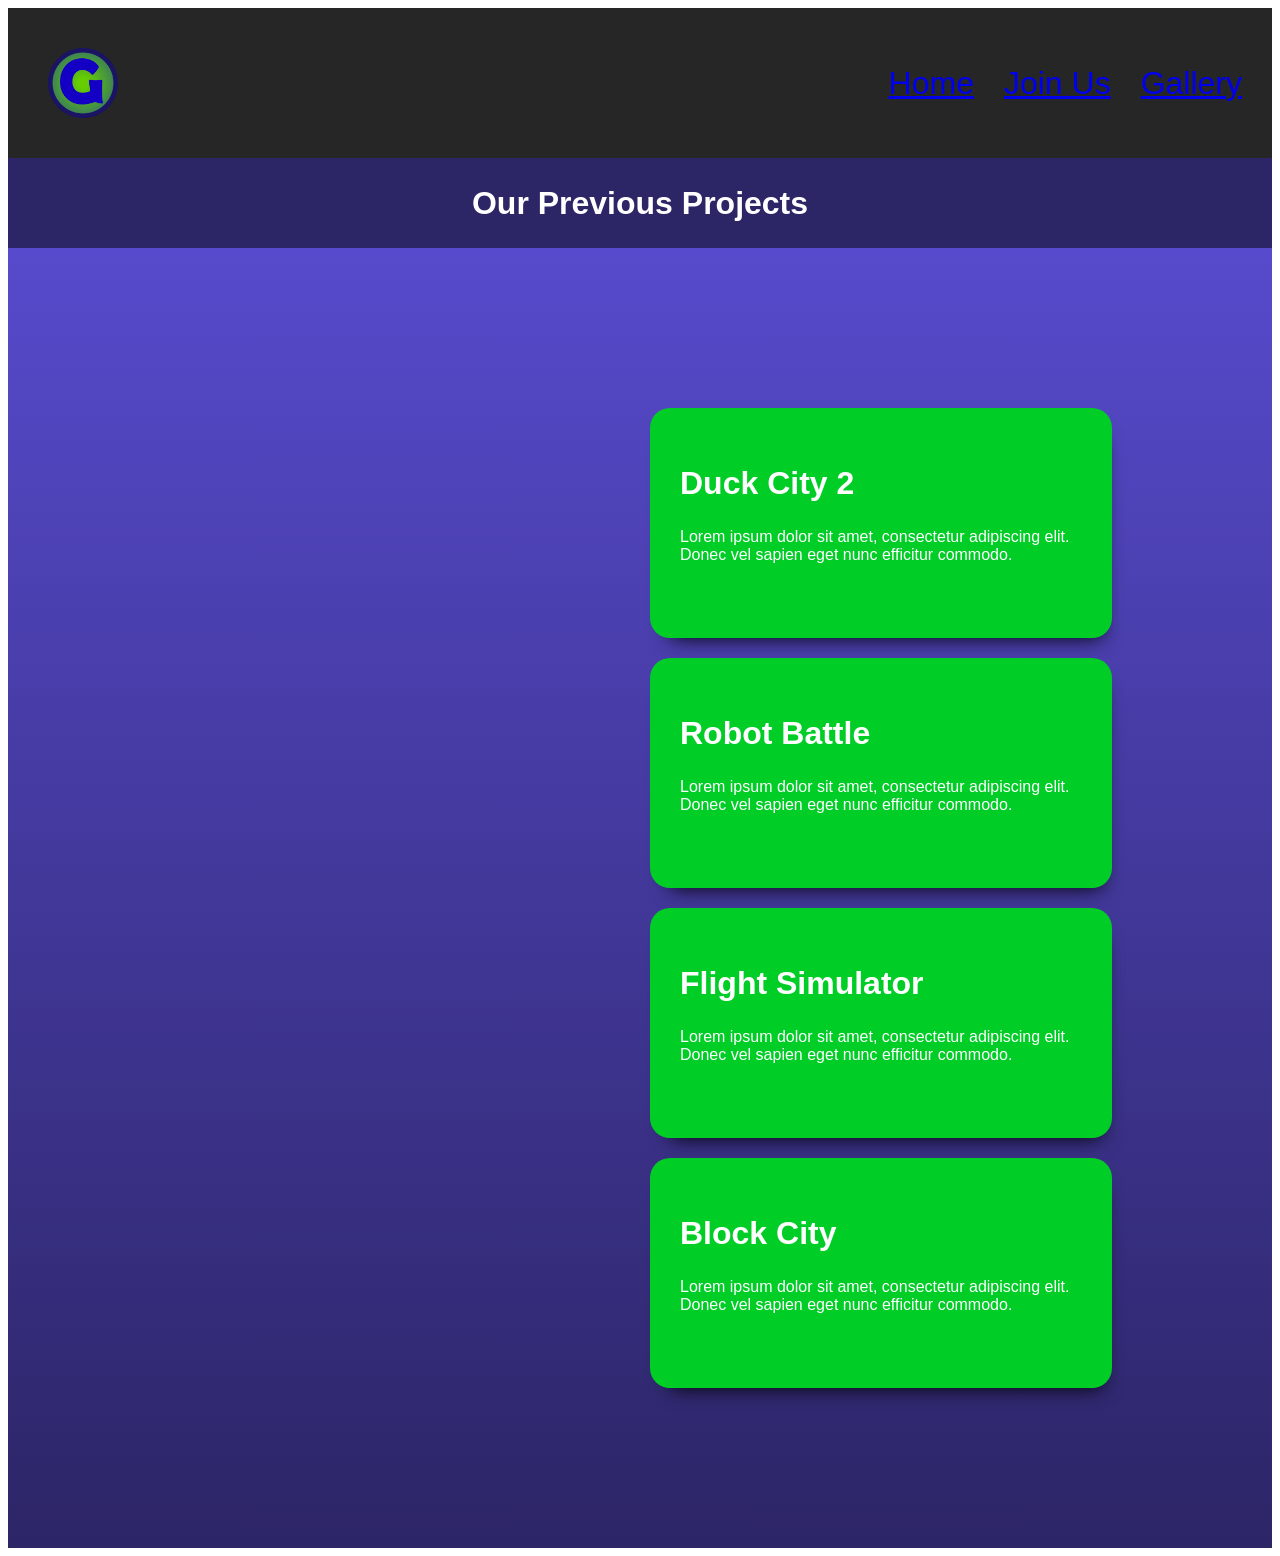
==== gallery.html @ d8a811fd "initialize repository" ====
<!doctype html>
<html lang="en">
<head>
    <meta charset="UTF-8">
    <meta name="viewport"
          content="width=device-width, user-scalable=no, initial-scale=1.0, maximum-scale=1.0, minimum-scale=1.0">
    <meta http-equiv="X-UA-Compatible" content="ie=edge">
    <title>Gallery</title>
    <link rel="stylesheet" href="style.css">
</head>

<body>
    <header>
        <section>
                <div class="logo"></div>
                    <nav>
                        <a href="index.html">Home</a>
                        <a href="join_page.html">Join Us</a>
                        <a href="gallery.html">Gallery</a>
                    </nav>
        </section>
    </header>

    <div class="why-choose-us">
        <h2>Our Previous Projects</h2>
    </div>
        <main>
            <div class="gallery-grid-container">
                <div class="box1 game1"></div> 
                <div class="box1 text">
                    <h2>Duck City 2</h2>
                    <p>Lorem ipsum dolor sit amet, consectetur adipiscing elit. Donec vel sapien eget nunc efficitur commodo.</p>
                </div> 
                <div class="box1 game2"></div> 
                <div class="box1 text">
                    <h2>Robot Battle</h2>
                    <p>Lorem ipsum dolor sit amet, consectetur adipiscing elit. Donec vel sapien eget nunc efficitur commodo.</p>
                </div> 
                <div class="box1 game3"></div> 
                <div class="box1 text">
                    <h2>Flight Simulator</h2>
                    <p>Lorem ipsum dolor sit amet, consectetur adipiscing elit. Donec vel sapien eget nunc efficitur commodo.</p>
                </div>
                <div class="box1 game4"></div>
                <div class="box1 text">
                    <h2>Block City</h2>
                    <p>Lorem ipsum dolor sit amet, consectetur adipiscing elit. Donec vel sapien eget nunc efficitur commodo.</p>
                </div>
            </div>
        </main>   
    </div>
</body>
</html>
---- style.css ----
.logo {
    display: flex;
    font-size: 1.5rem;    
    font-weight: bold;
    align-items: center;
    justify-content: left;
    margin: 10px;
    background: url('GameLogo.png');
    background-size: cover;
        background-position: center;
        width: 70px;
        height: 70px;
    
}

section {
    display: flex;
    background: #262626;
    padding: 30px;
    justify-content: space-between;
    width: 100%;
    
}

nav {
    display : flex;
    gap: 30px;
    justify-content: space-evenly;
    align-items: center;
    color: white;
    font-family: 'Trebuchet MS', sans-serif;
    font-size: 2rem;
}

header {
    display : flex;
    width: 100%;
    justify-content: center;
}

.banner-image{
    display: flex;
    color: white;
    font-family: 'Trebuchet MS';
    font-size: 5rem;
    justify-content: center;
    align-items: center;
    width: 100%;
    height: 500px;
    background: url('FutureCity.jpg');
}

.banner-image-home{
    display: grid;
    grid-template-rows: 1fr 0.5fr;
    color: white; 
    font-family: 'Trebuchet MS';
    font-size: 5rem;
    justify-content: center;
    align-items: center;
    width: 100%;
    height: 500px;
    background: url('Game1.png');
    background-size: cover;
}

.banner-text{
    padding: 20px;
    border-radius: 5px;
    color: #15ff00;
    background-color: #1461C5;
    margin: 20px;
}

.sub-text {
    display: flex;
    justify-content: center;    
    font-size: 2rem;
    font-weight: bold;
    color: #15ff00;
    border-radius: 5px;
}

.apply-here {
    display: flex;
    justify-content: center;
    align-items: center;
    width: 100%;
    height: 200px;
    background: #4D4D4D;
    color: #00CE26;
    font-family: 'Trebuchet MS', sans-serif;
    font-size: 1rem;
}

.why-choose-us {
    display: flex;
    justify-content: center;
    width: 100%;
    background: #2C2566;
    color: white;
    font-family: 'Trebuchet MS', sans-serif;
}

main {
    height: 1fr;
    background: linear-gradient(#574ACC,#2C2566);
}

.grid-container {
    display: grid;
    grid-template-columns: repeat(3, 1fr);
    gap: 30px;
    height: 1000px;
    padding: 60px;
}

.gallery-grid-container {
    display: grid;
    grid-template-columns: repeat(2, 1fr);
    height: 1000px;
    padding: 150px;
}

.box {
    display: grid;
    font-size: 1rem;
    align-content: center;
    justify-content: center;
    color: white;
    padding: 10px;
    border-radius: 20px;
    flex-direction: column;
}

.box1 {
    background: url('box1.png');
    background-size: contain;
    background-repeat: no-repeat;
    margin: 10px;
    color: white;
}

.text{
    background-color: #00CE26;
    border-radius: 20px;
    box-shadow: black 5px 15px 20px -15px;
    padding: 30px;   
}

.clock {
    background: url('clock.png');
    background-size: contain;
    background-repeat: no-repeat;
    margin: 20px;
}

.heart {
    background: url('heart.png');
    background-size: contain;
    background-repeat: no-repeat;
    margin: 20px;
}

.fun {
    background: url('fun.png');
    background-size: contain;
    background-repeat: no-repeat;
    margin: 20px;
}

.join {
    display: flex;
    flex-direction: column;
    justify-content: center;
    align-items: center;
    background-color: #1461C5;
    box-shadow: black 5px 15px 20px -15px;
    text-align: center;

}

.tall {
    display: flex;
    flex-direction: column;
    align-items: center;
    justify-content: top;
    background-color: #D9D9D9;
    color: black;
    box-shadow: black 5px 15px 20px -15px;
    grid-row: span 2;
}


.application-button{
    display: flex;
    font-size: 3rem;
    font-weight: bold;
    background: #00CE26;
    color: white;
    font-family: 'Trebuchet MS', sans-serif;
    padding: 10px 20px;
    border: none;
    border-radius: 5px;
    cursor: pointer;
    margin: 40px;
    box-shadow: black 5px 15px 20px -15px;
    transition: background 0.3s ease;
    transition: transform 0.3s ease;
}

.application-button:hover {
    background: #00A41E;
    transform: scale(1.1);
    
}

.sign-up {
    display: flex;
    flex-direction: column;
    justify-content: space-evenly;
    gap: 20px;
    width: 80%;
    height: 100%;
}

.divider {
    display: flex;
    flex-direction: row;
    justify-content: space-evenly;
    font-family: 'Trebuchet MS', sans-serif;
}

.game1 {
    display: flex;
    background: url('game1.png');
    background-size: contain;
    background-repeat: no-repeat;
    margin: 20px;
}

.game2 {
    display: flex;
    background: url('game2.png');
    background-size: contain;
    background-repeat: no-repeat;
    margin: 20px;
}

.game3 {
    display: flex;
    background: url('game3.png');
    background-size: contain;
    background-repeat: no-repeat;
    margin: 20px;
}

.game4 {
    display: flex;
    background: url('game4.png');
    background-size: contain;
    background-repeat: no-repeat;
    margin: 20px;
}

.mission-text {
    display: flex;
    justify-content: center;
    font-size: 1.5rem;
    font-family: 'Trebuchet MS', sans-serif;
    padding: 50px;
}

h2 {
    font-size: 2rem;
    font-family: 'Trebuchet MS', sans-serif;
}

p {
    font-family: 'Trebuchet MS', sans-serif;
}
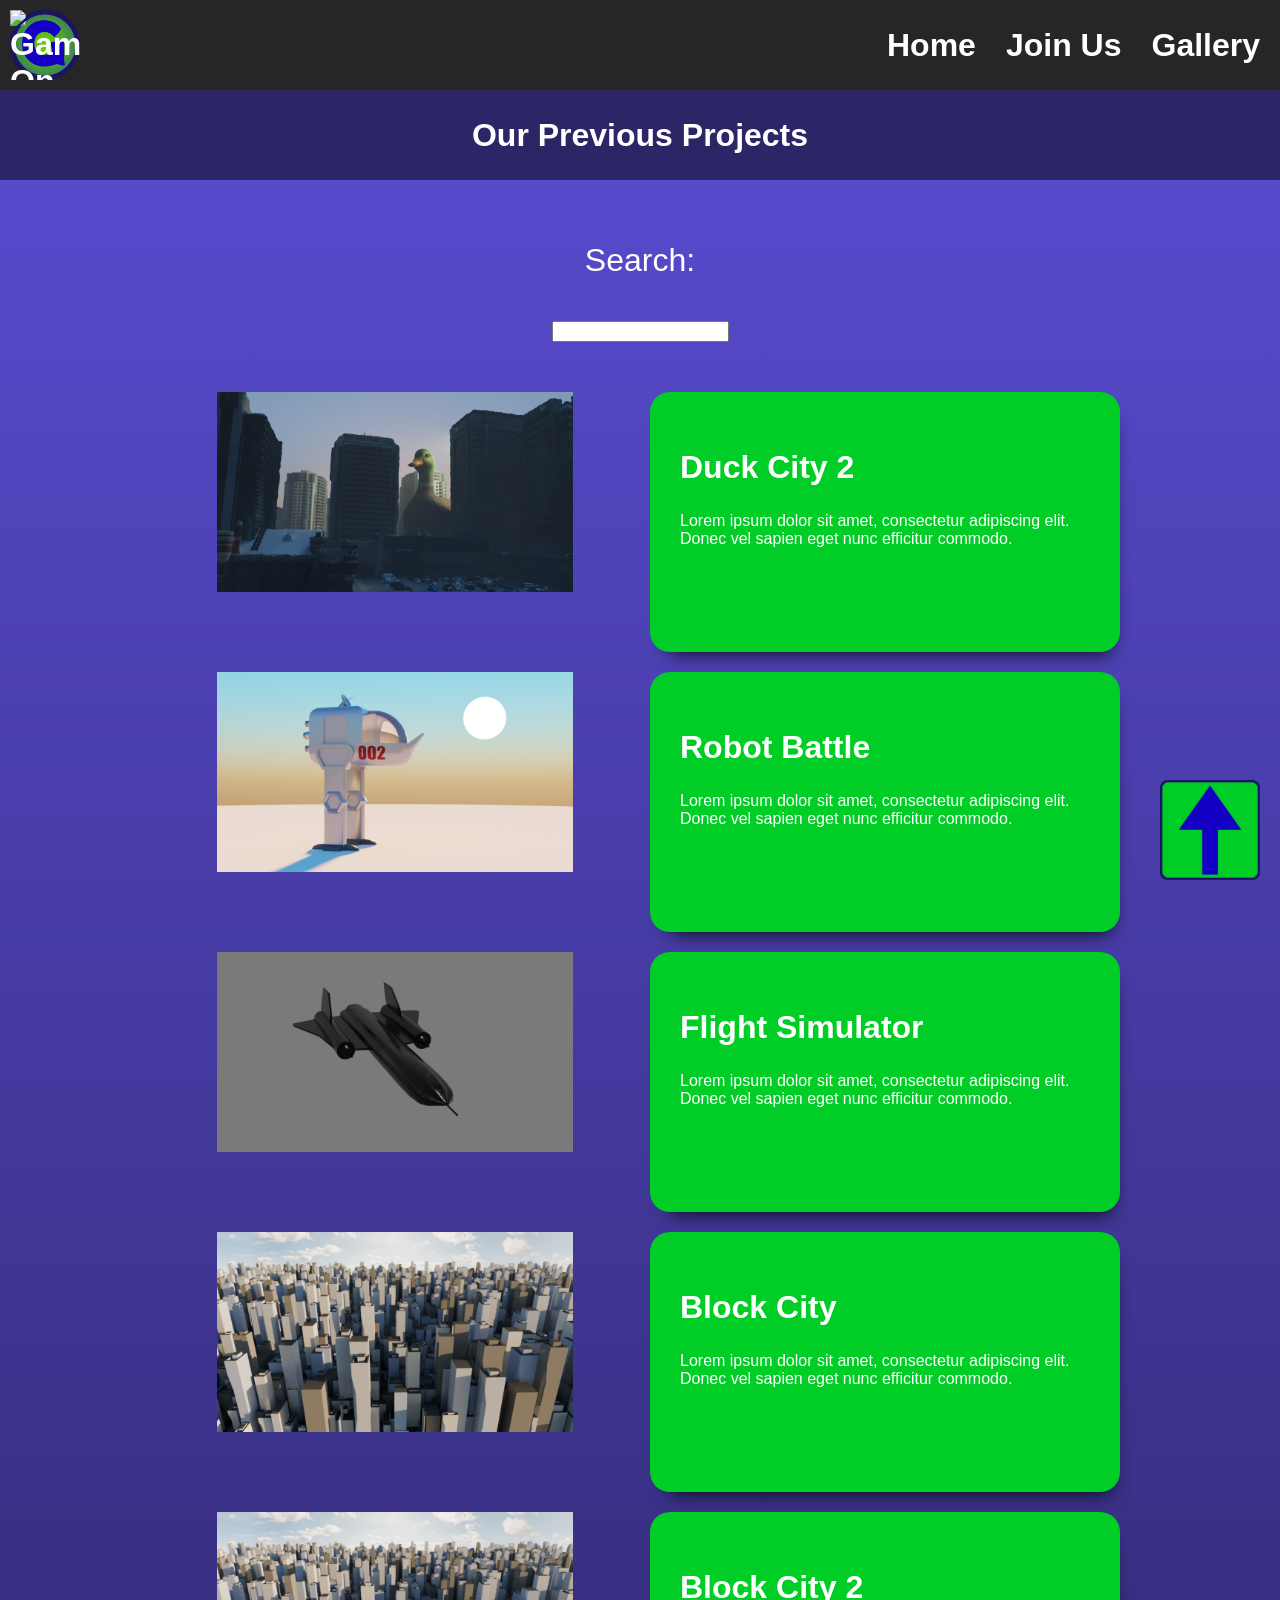
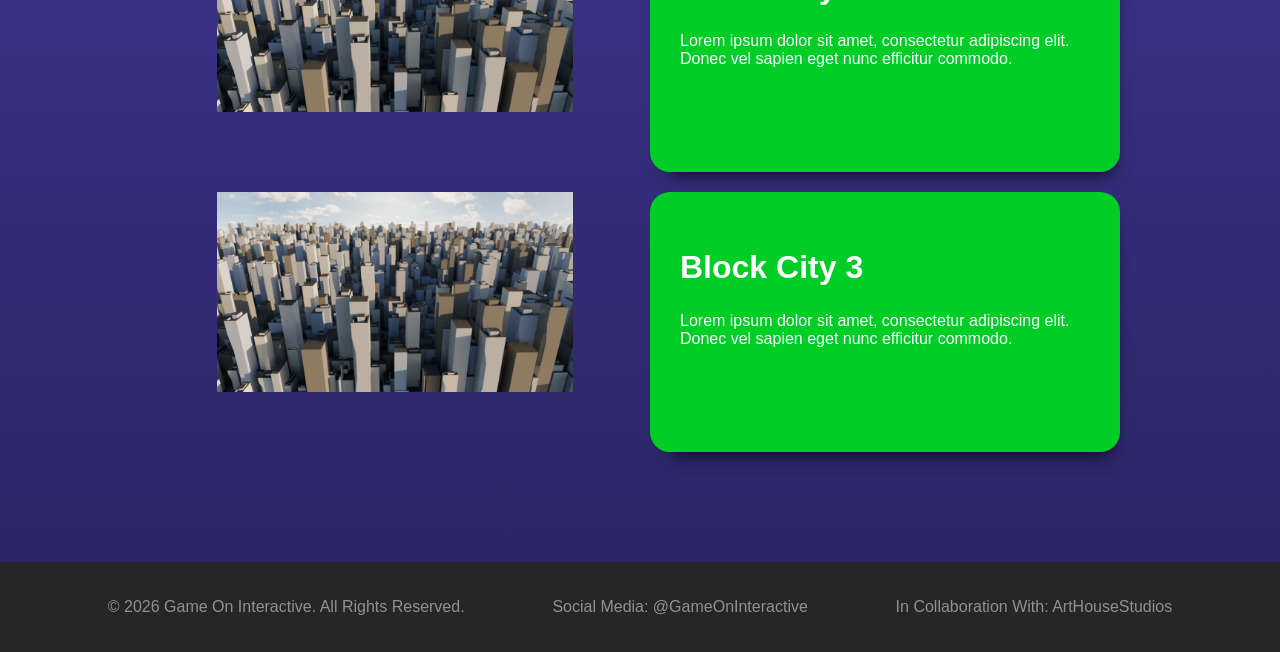
==== commit de4b1247: "Final Commit Project 3" ====
--- a/gallery.html
+++ b/gallery.html
@@ -11,43 +11,43 @@
 
 <body>
     <header>
-        <section>
-                <div class="logo"></div>
-                    <nav>
-                        <a href="index.html">Home</a>
-                        <a href="join_page.html">Join Us</a>
-                        <a href="gallery.html">Gallery</a>
-                    </nav>
-        </section>
+            <nav class="navbar">
+                <a href="index.html">
+                    <img src="Gamelogo.png" alt="Game On Logo" class ="logo">
+                </a>
+                <button class="menu-toggle">☰</button>
+                <ul class="nav-menu">
+                    <li><a href="index.html">Home</a></li>
+                    <li><a href="join_page.html">Join Us</a></li>
+                    <li><a href="gallery.html">Gallery</a></li>
+                </ul>
+            </nav>
     </header>
 
     <div class="why-choose-us">
         <h2>Our Previous Projects</h2>
     </div>
         <main>
-            <div class="gallery-grid-container">
-                <div class="box1 game1"></div> 
-                <div class="box1 text">
-                    <h2>Duck City 2</h2>
-                    <p>Lorem ipsum dolor sit amet, consectetur adipiscing elit. Donec vel sapien eget nunc efficitur commodo.</p>
-                </div> 
-                <div class="box1 game2"></div> 
-                <div class="box1 text">
-                    <h2>Robot Battle</h2>
-                    <p>Lorem ipsum dolor sit amet, consectetur adipiscing elit. Donec vel sapien eget nunc efficitur commodo.</p>
-                </div> 
-                <div class="box1 game3"></div> 
-                <div class="box1 text">
-                    <h2>Flight Simulator</h2>
-                    <p>Lorem ipsum dolor sit amet, consectetur adipiscing elit. Donec vel sapien eget nunc efficitur commodo.</p>
-                </div>
-                <div class="box1 game4"></div>
-                <div class="box1 text">
-                    <h2>Block City</h2>
-                    <p>Lorem ipsum dolor sit amet, consectetur adipiscing elit. Donec vel sapien eget nunc efficitur commodo.</p>
-                </div>
-            </div>
+            <section class="search-section">
+                <p>
+                    Search:
+                </p>
+                <search class="search-box">
+                    <input type="text" id="search">
+                </search>
+            </section>
+            <div class="gallery-grid-container" id="gallery"></div>
+
+            <a href = "#"><img src="Up Icon.png" class = "scrolltotop"></a> 
+
         </main>   
-    </div>
+
+        <footer>
+            <p>© 2026 Game On Interactive. All Rights Reserved.</p>
+            <p>Social Media: @GameOnInteractive</p>
+            <p>In Collaboration With: ArtHouseStudios</p>
+        </footer>
+
+    <script src="java.js" defer></script>
 </body>
 </html>
--- a/style.css
+++ b/style.css
@@ -1,42 +1,168 @@
 
 .logo {
     display: flex;
-    font-size: 1.5rem;    
-    font-weight: bold;
-    align-items: center;
-    justify-content: left;
     margin: 10px;
     background: url('GameLogo.png');
     background-size: cover;
-        background-position: center;
-        width: 70px;
-        height: 70px;
+    background-position: center;
+    width: 70px;
+    height: 70px;
     
 }
 
+html{
+    scroll-behavior: smooth;
+}
+
+.scrolltotop{
+    width: 100px;
+    height: 100px;
+    display: block; 
+    animation-name: appear; 
+    animation-timeline: scroll(y);
+    position: fixed;
+    bottom: 20px;
+    right: 20px;
+    
+}
+
+@keyframes appear{
+    0%{
+        opacity: 0%;
+        position: fixed;   
+    }
+    100%{
+        opacity: 100%;  
+        position: fixed; 
+    }
+}
+
 section {
     display: flex;
-    background: #262626;
+    flex-direction: column;
+    align-items: center;
+    
+}
+
+footer{
+    display: flex;
+    flex-direction: row;
+    padding: 20px;
+    background-color: #262626;
+    color: rgb(145, 145, 145);
+    justify-content: space-evenly;
+}
+
+.search-box{
+    display: flex;
+    align-items: center;
+    padding: 10px;
+}
+
+.search-section{
+    display: flex;
+    direction: row; 
+    justify-content: center;
     padding: 30px;
+    text-decoration: none;
+    color: white;
+    font-family: 'Trebuchet MS', sans-serif;
+    font-size: 2rem;
+}
+
+html, body {
+    height: 100%;
+    margin: 0;
+}
+
+.Pokemon-Section{
+    display: flex;
+    flex-direction: column;
+    color: white;
+    font-family: 'Trebuchet MS', sans-serif;
+    font-size: 1rem;
+    justify-content: center;
+    margin-left: 500px;
+    margin-right: 500px;
+}
+
+.container{
+    justify-content: center;
+    align-items: center;
+    display: flex;
+    flex-direction: column;
+    padding-top: 40px;
+}
+
+body {
+    margin: 0;
+    padding: 0;
+    box-sizing: border-box;
+    display: flex;
+    flex-direction: column;
+}
+
+header{
+    background-color: #262626;
+}
+
+.navbar {
+    display : flex;
+    flex-direction: row;
     justify-content: space-between;
-    width: 100%;
-    
-}
-
-nav {
-    display : flex;
+}
+
+.nav-menu {
+    display: flex;
     gap: 30px;
-    justify-content: space-evenly;
-    align-items: center;
+    justify-content: right;
+    align-items: center;
+    list-style-type: none;
+    margin : 20px;
+}
+
+a{
+    text-decoration: none;
+    font-weight: bold;  
     color: white;
     font-family: 'Trebuchet MS', sans-serif;
     font-size: 2rem;
 }
 
-header {
-    display : flex;
-    width: 100%;
-    justify-content: center;
+a:hover {
+    color: #00CE26;
+    transition: color 0.3s ease;
+}
+
+/* ai generated code for mobile menu toggle  */
+.menu-toggle {
+  font-size: 48px;
+  background: none;
+  border: none;
+  cursor: pointer;
+  display: none;
+  color: white;
+}
+
+@media (max-width: 768px) {
+    .nav-menu{
+        display: none;
+    }
+
+    .nav-menu.active{
+        display: flex;
+        flex-direction: column;
+        gap: 3rem;
+    }
+
+    .menu-toggle {
+        display: block;
+    }
+
+    .navbar {
+        flex-direction: column;
+        align-items: center;
+    }
 }
 
 .banner-image{
@@ -104,7 +230,7 @@
 }
 
 main {
-    height: 1fr;
+    flex: 1; 
     background: linear-gradient(#574ACC,#2C2566);
 }
 
@@ -119,8 +245,9 @@
 .gallery-grid-container {
     display: grid;
     grid-template-columns: repeat(2, 1fr);
-    height: 1000px;
-    padding: 150px;
+    margin-left: 150px;
+    margin-right: 150px;
+    padding-bottom: 100px;
 }
 
 .box {
@@ -135,11 +262,17 @@
 }
 
 .box1 {
-    background: url('box1.png');
+    height: 200px;
     background-size: contain;
     background-repeat: no-repeat;
     margin: 10px;
     color: white;
+}
+
+.box1 img{
+    width: 100%;
+    height: 100%;
+    object-fit: contain;
 }
 
 .text{
@@ -185,16 +318,18 @@
     display: flex;
     flex-direction: column;
     align-items: center;
-    justify-content: top;
     background-color: #D9D9D9;
     color: black;
     box-shadow: black 5px 15px 20px -15px;
     grid-row: span 2;
 }
 
+.error {
+    color: red;
+    display: none;
+  }
 
 .application-button{
-    display: flex;
     font-size: 3rem;
     font-weight: bold;
     background: #00CE26;
@@ -222,7 +357,6 @@
     justify-content: space-evenly;
     gap: 20px;
     width: 80%;
-    height: 100%;
 }
 
 .divider {
@@ -232,33 +366,9 @@
     font-family: 'Trebuchet MS', sans-serif;
 }
 
-.game1 {
+.game {
     display: flex;
     background: url('game1.png');
-    background-size: contain;
-    background-repeat: no-repeat;
-    margin: 20px;
-}
-
-.game2 {
-    display: flex;
-    background: url('game2.png');
-    background-size: contain;
-    background-repeat: no-repeat;
-    margin: 20px;
-}
-
-.game3 {
-    display: flex;
-    background: url('game3.png');
-    background-size: contain;
-    background-repeat: no-repeat;
-    margin: 20px;
-}
-
-.game4 {
-    display: flex;
-    background: url('game4.png');
     background-size: contain;
     background-repeat: no-repeat;
     margin: 20px;
